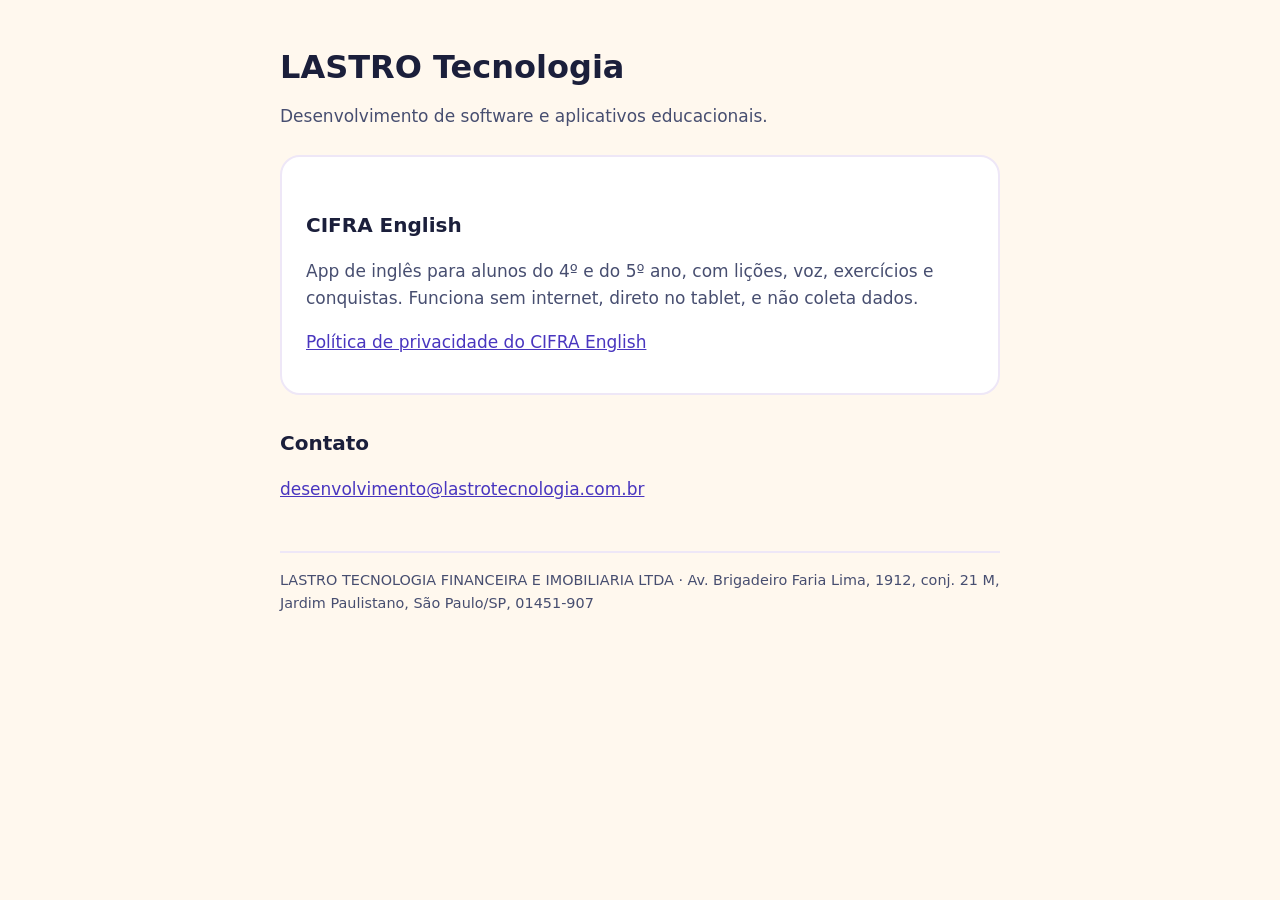
==== index.html @ 6c0a48ca "Site da LASTRO Tecnologia e política de privacidade do CIFRA English" ====
<!doctype html>
<html lang="pt-BR">
<head>
  <meta charset="utf-8">
  <meta name="viewport" content="width=device-width, initial-scale=1">
  <title>LASTRO Tecnologia</title>
  <meta name="description" content="LASTRO Tecnologia: desenvolvimento de software e aplicativos educacionais.">
  <link rel="stylesheet" href="/estilo.css">
</head>
<body>
  <main>
    <h1>LASTRO Tecnologia</h1>
    <p>Desenvolvimento de software e aplicativos educacionais.</p>

    <div class="cartao">
      <h2>CIFRA English</h2>
      <p>App de inglês para alunos do 4º e do 5º ano, com lições, voz, exercícios e conquistas.
        Funciona sem internet, direto no tablet, e não coleta dados.</p>
      <p><a href="/privacidade/cifra-english/">Política de privacidade do CIFRA English</a></p>
    </div>

    <h2>Contato</h2>
    <p><a href="mailto:desenvolvimento@lastrotecnologia.com.br">desenvolvimento@lastrotecnologia.com.br</a></p>

    <footer>
      LASTRO TECNOLOGIA FINANCEIRA E IMOBILIARIA LTDA · Av. Brigadeiro Faria Lima, 1912, conj. 21 M,
      Jardim Paulistano, São Paulo/SP, 01451-907
    </footer>
  </main>
</body>
</html>
---- estilo.css ----
:root {
  --fundo: #fff8ee;
  --superficie: #ffffff;
  --tinta: #1b1f3b;
  --tinta-2: #474e70;
  --destaque: #4936bf;
  --linha: #eee7f7;
}

* { box-sizing: border-box; }

body {
  margin: 0;
  background: var(--fundo);
  color: var(--tinta);
  font: 17px/1.6 system-ui, -apple-system, "Segoe UI", Roboto, sans-serif;
}

main {
  max-width: 760px;
  margin: 0 auto;
  padding: 48px 20px 64px;
}

header { margin-bottom: 32px; }
header a { color: var(--destaque); text-decoration: none; font-weight: 700; }

h1 { font-size: 2rem; line-height: 1.2; margin: 0 0 8px; }
h2 { font-size: 1.25rem; margin: 32px 0 8px; }
p, li { color: var(--tinta-2); }
a { color: var(--destaque); }

.cartao {
  background: var(--superficie);
  border: 2px solid var(--linha);
  border-radius: 20px;
  padding: 20px 24px;
  margin: 24px 0;
}

footer {
  margin-top: 48px;
  padding-top: 16px;
  border-top: 2px solid var(--linha);
  font-size: 0.9rem;
  color: var(--tinta-2);
}
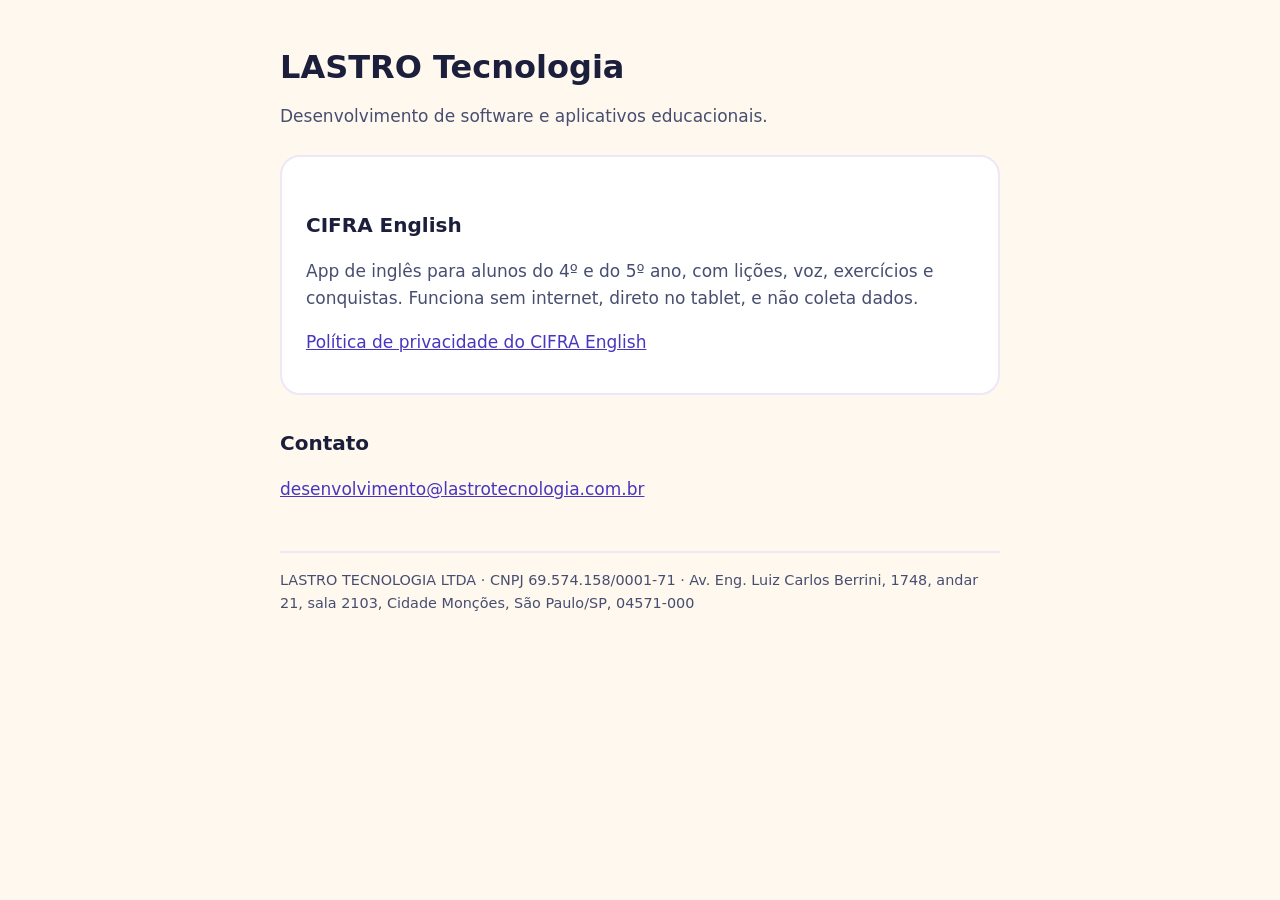
==== commit 8a8d51f3: "Corrige razão social e endereço para os do cartão CNPJ" ====
--- a/index.html
+++ b/index.html
@@ -23,8 +23,8 @@
     <p><a href="mailto:desenvolvimento@lastrotecnologia.com.br">desenvolvimento@lastrotecnologia.com.br</a></p>
 
     <footer>
-      LASTRO TECNOLOGIA FINANCEIRA E IMOBILIARIA LTDA · Av. Brigadeiro Faria Lima, 1912, conj. 21 M,
-      Jardim Paulistano, São Paulo/SP, 01451-907
+      LASTRO TECNOLOGIA LTDA · CNPJ 69.574.158/0001-71 · Av. Eng. Luiz Carlos Berrini, 1748,
+      andar 21, sala 2103, Cidade Monções, São Paulo/SP, 04571-000
     </footer>
   </main>
 </body>
